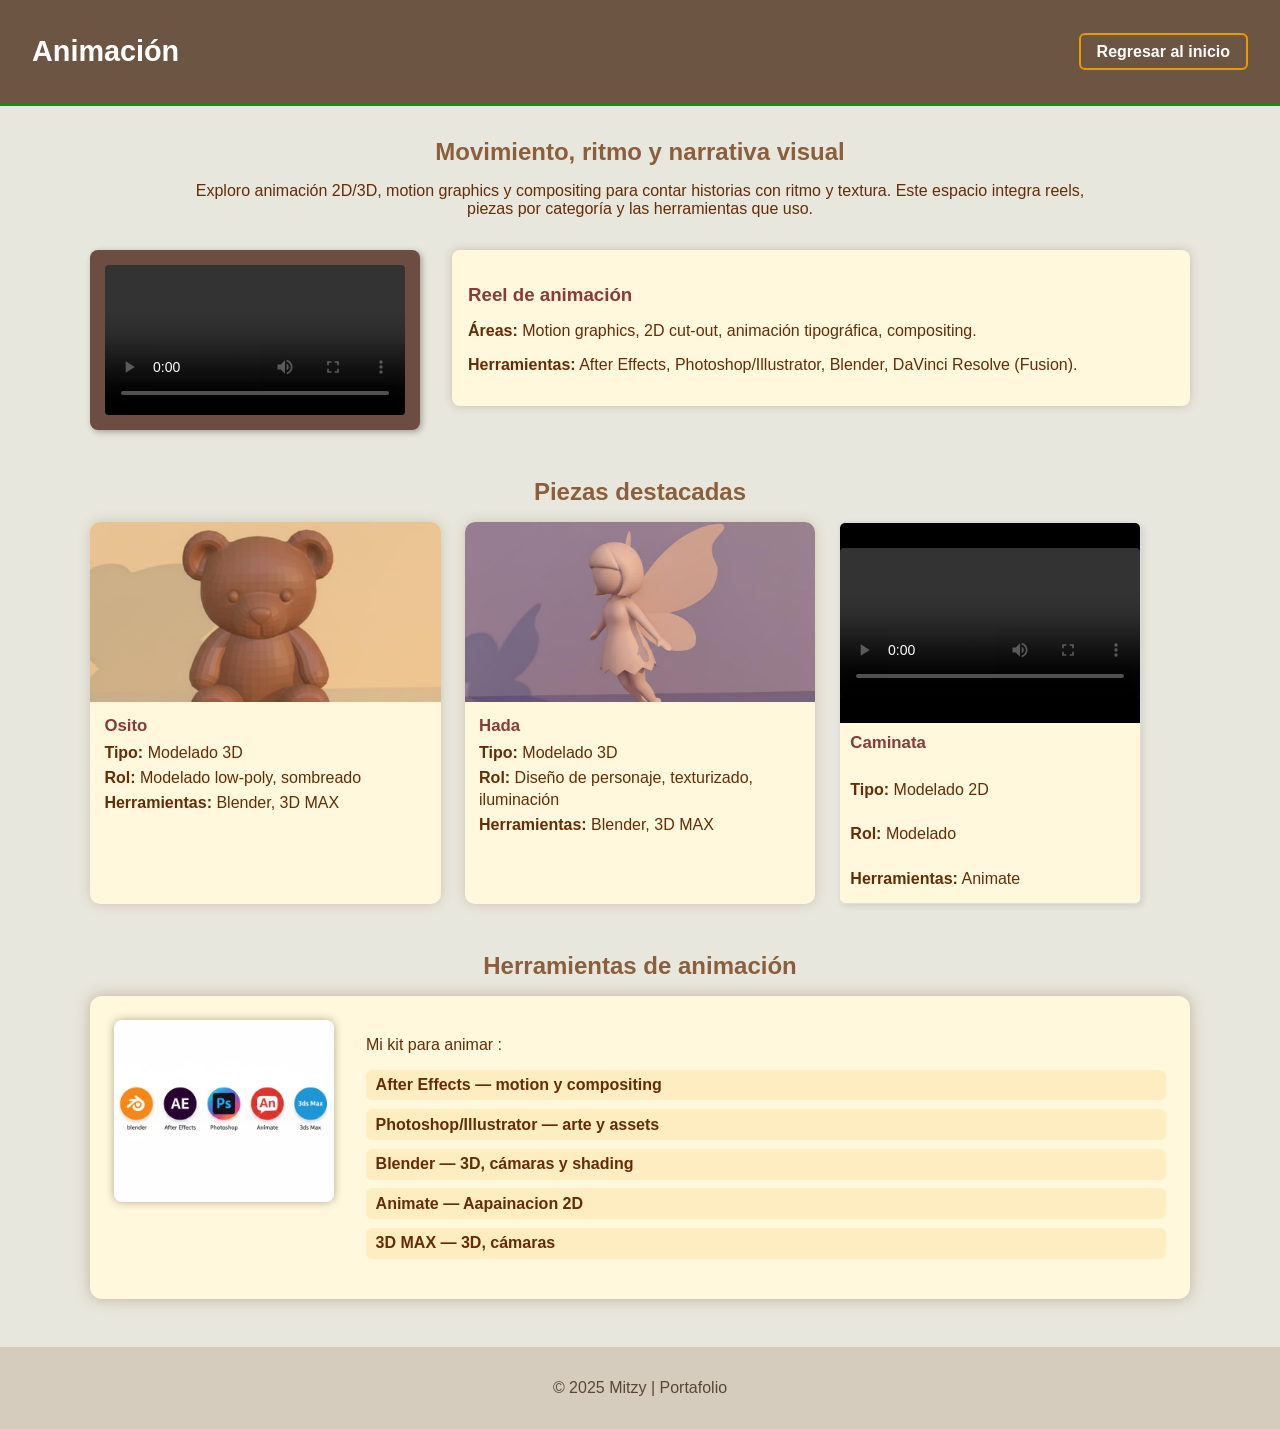
==== animacion.html @ 8f4062ee "Add files via upload" ====
<!DOCTYPE html>
<html lang="es">
<head>
  <meta charset="UTF-8" />
  <meta name="viewport" content="width=device-width, initial-scale=1.0"/>
  <title>Animación | Portafolio de Mitzy</title>
  <link rel="stylesheet" href="animacion.css"/>
</head>
<body>
  <header class="barra-superior">
    <h1>Animación</h1>
    <nav>
      <a href="Portafolio.html" class="boton-regreso"> Regresar al inicio</a>
    </nav>
  </header>

  <main>
    <!-- Intro -->
    <section class="intro">
      <h2>Movimiento, ritmo y narrativa visual</h2>
      <p>
        Exploro animación 2D/3D, motion graphics y compositing para contar historias con ritmo y textura.
        Este espacio integra reels, piezas por categoría y las herramientas que uso.
      </p>
    </section>

    <!-- Pantalla principal tipo cine para reel -->
    <section class="pantalla-reel">
  <div class="video-box">
    <video src="saludo.mp4" controls></video>
  </div>
  <div class="descripcion">
    <h3>Reel de animación</h3>
    <p><strong>Áreas:</strong> Motion graphics, 2D cut-out, animación tipográfica, compositing.</p>
    <p><strong>Herramientas:</strong> After Effects, Photoshop/Illustrator, Blender, DaVinci Resolve (Fusion).</p>
  </div>
</section>

    <!-- Galería de piezas animadas -->
    <section class="galeria">
      <h2>Piezas destacadas</h2>

      <div class="grid">
        <!-- Tarjeta 1: Animación tipográfica -->
       <article class="card">
  <div class="thumb">
    <img src="oso.jpeg" alt="Modelado 3D de osito sentado">
  </div>
  <div class="meta">
    <h3>Osito</h3>
    <p><strong>Tipo:</strong> Modelado 3D</p>
    <p><strong>Rol:</strong> Modelado low-poly, sombreado</p>
    <p><strong>Herramientas:</strong> Blender, 3D MAX</p>
  </div>
</article>

        <!-- Tarjeta 2: Video Mariposa -->
       <article class="card">
  <div class="thumb">
    <img src="hada.jpeg" alt="Modelado 3D de hada flotante">
  </div>
  <div class="meta">
    <h3>Hada</h3>
    <p><strong>Tipo:</strong> Modelado 3D</p>
    <p><strong>Rol:</strong> Diseño de personaje, texturizado, iluminación</p>
    <p><strong>Herramientas:</strong> Blender, 3D MAX</p>
  </div>
</article>

        <!-- Tarjeta 3: Modelado de Hada -->
        <article class="card1">
          <div class="thumb">
            <video src="caminata.mp4" controls></video>
          </div>
          <div class="meta">
            <h3>Caminata</h3>
            <p><strong>Tipo:</strong> Modelado 2D</p>
            <p><strong>Rol:</strong> Modelado</p>
            <p><strong>Herramientas:</strong> Animate</p>
          </div>
        </article>
      </div>
    </section>

    <!-- Bloque de herramientas -->
    <section class="herramientas">
      <h2>Herramientas de animación</h2>
      <div class="cuadro">
        <img src="apps2.jpeg" alt="Herramientas de animación">
        <div class="lista-herramientas">
          <p>Mi kit para animar :</p>
          <ul>
            <li> After Effects — motion y compositing</li>
            <li> Photoshop/Illustrator — arte y assets</li>
            <li> Blender — 3D, cámaras y shading</li>
            <li> Animate — Aapainacion 2D</li>
            <li> 3D MAX — 3D, cámaras</li>
          </ul>
        </div>
      </div>
    </section>
  </main>

  <footer>
    <p>&copy; 2025 Mitzy | Portafolio</p>
  </footer>
</body>
</html>
---- animacion.css ----
@charset "utf-8";
/* CSS Document */

/* Base */
body, html {
  margin: 0;
  padding: 0;
  font-family: 'Segoe UI', sans-serif;
  background: #E8E7DD; /* beige cálido */
  color: #662C05; /* café oscuro */
}

/* Barra superior */
.barra-superior {
  display: flex;
  justify-content: space-between;
  align-items: center;
  background: rgba(87, 60, 40, 0.85); /* café translúcido */
  padding: 1rem 2rem;
  border-bottom: 2px solid #089607; /* verde acento */
}

.barra-superior h1 {
  font-size: 1.8rem;
  color: #FFFFFF;
}

/* Botón regreso */
.boton-regreso {
  background: transparent;
  border: 2px solid #EB9901; /* naranja */
  color: #FFFFFF;
  padding: 0.5rem 1rem;
  border-radius: 6px;
  text-decoration: none;
  font-weight: bold;
  transition: background 0.3s, color 0.3s;
}

.boton-regreso:hover {
  background: #EB9901;
  color: #3e2a1f;
}

/* Intro */
.intro {
  max-width: 900px;
  margin: 2rem auto;
  text-align: center;
}

.intro h2 {
  color: #8b5e3c; /* café medio */
  margin-bottom: 0.75rem;
}

/* Pantalla tipo cine para reel */
.pantalla-reel {
  display: flex;
  gap: 2rem;
  max-width: 1100px;
  margin: 2rem auto;
  align-items: flex-start;
}

.pantalla {
  flex: 2;
  background: #3e2a1f; /* sala de cine */
  padding: 1rem;
  border-radius: 12px;
  box-shadow: 0 0 20px rgba(62, 42, 31, 0.7);
}

.pantalla iframe {
  width: 100%;
  height: 420px;
  border: none;
  border-radius: 8px;
  box-shadow: 0 0 12px rgba(139, 94, 60, 0.4);
}

.descripcion {
  flex: 1;
  background: #fff8dc; /* crema cálida */
  padding: 1rem;
  border-radius: 8px;
  box-shadow: 0 0 10px rgba(139, 94, 60, 0.3);
}

.descripcion h3 {
  color: #8b3a3a; /* rojizo otoñal */
  margin-bottom: 0.5rem;
}

/* Galería de piezas */
.galeria {
  max-width: 1100px;
  margin: 3rem auto;
}

.galeria h2 {
  text-align: center;
  color: #8b5e3c;
  margin-bottom: 1rem;
}

.grid {
  display: grid;
  grid-template-columns: repeat(3, 1fr);
  gap: 1.5rem;
}

.card {
  background: #fff8dc;
  border-radius: 10px;
  overflow: hidden;
  box-shadow: 0 0 12px rgba(139, 94, 60, 0.25);
  display: flex;
  flex-direction: column;
}

.thumb img {
  width: 100%;
  height: 180px;
  object-fit: cover;
  display: block;
}

.meta {
  padding: 0.9rem;
  color: #662C05;
}

.meta h3 {
  margin: 0 0 0.4rem 0;
  color: #8b3a3a;
  font-size: 1.05rem;
}

.meta p {
  margin: 0.2rem 0;
  line-height: 1.35;
}

.btn {
  display: inline-block;
  margin-top: 0.6rem;
  background: #a0522d; /* marrón rojizo */
  color: #fff;
  padding: 0.5rem 0.9rem;
  border-radius: 6px;
  text-decoration: none;
  font-weight: bold;
  transition: background 0.3s;
}

.btn:hover {
  background: #d9a066; /* ocre */
  color: #3e2a1f;
}

/* Herramientas */
.herramientas {
  max-width: 1100px;
  margin: 3rem auto;
  text-align: center;
}

.herramientas h2 {
  color: #8b5e3c;
  margin-bottom: 1rem;
}

.cuadro {
  display: flex;
  gap: 2rem;
  align-items: flex-start;
  background: #fff8dc;
  padding: 1.5rem;
  border-radius: 12px;
  box-shadow: 0 0 15px rgba(139, 94, 60, 0.4);
}

.cuadro img {
  width: 220px;
  border-radius: 8px;
  box-shadow: 0 0 8px rgba(62, 42, 31, 0.4);
}

.lista-herramientas {
  flex: 1;
  text-align: left;
  color: #662C05;
}

.lista-herramientas ul {
  list-style: none;
  padding: 0;
  margin-top: 0.6rem;
}

.lista-herramientas li {
  margin-bottom: 0.55rem;
  font-weight: bold;
  background: rgba(235, 153, 1, 0.12); /* acento naranja suave */
  padding: 0.4rem 0.6rem;
  border-radius: 6px;
}

/* Responsivo */
@media (max-width: 1024px) {
  .grid { grid-template-columns: repeat(2, 1fr); }
  .pantalla-reel { flex-direction: column; }
}

@media (max-width: 640px) {
  .grid { grid-template-columns: 1fr; }
  .cuadro { flex-direction: column; }
}

/* Footer */
footer {
  text-align: center;
  padding: 1rem;
  background: rgba(139, 94, 60, 0.2);
  color: #5a4633;
  margin-top: 2rem;
}.video-box {
  display: inline-block;       /* se ajusta al contenido */
  background-color: #6d4c41;   /* café */
  padding: 15px;               /* margen interno alrededor del video */
  border-radius: 8px;          /* esquinas redondeadas */
  box-shadow: 2px 2px 6px rgba(0,0,0,0.3); /* sombra opcional */
}

.video-box video {
  display: block;
  width: 100%;
  max-width: 500px;            /* tamaño promedio del video */
  border-radius: 4px;          /* esquinas del video */
}

.card1 {
  background: #fff8dc;
  border: 1px solid #ddd;
  border-radius: 6px;
  overflow: hidden;
  width: 300px;
  height: 380px; /* altura fija para todas las tarjetas */
  box-shadow: 2px 2px 6px rgba(0,0,0,0.1);
  display: flex;
  flex-direction: column;
  justify-content: space-between;
}

.card1 .thumb {
  width: 100%;
  height: 200px; /* espacio reservado para imagen o video */
  background-color: #000; /* fondo neutro si el video no llena todo */
  display: flex;
  align-items: center;
  justify-content: center;
}

.card1 .thumb img,
.card1 .thumb video {
  max-width: 100%;
  max-height: 100%;
  object-fit: contain; /* evita que se estire */
  border-radius: 4px;
}

.card1 .meta {
  padding: 10px;
  flex-grow: 1;
  display: flex;
  flex-direction: column;
  justify-content: space-between;
}
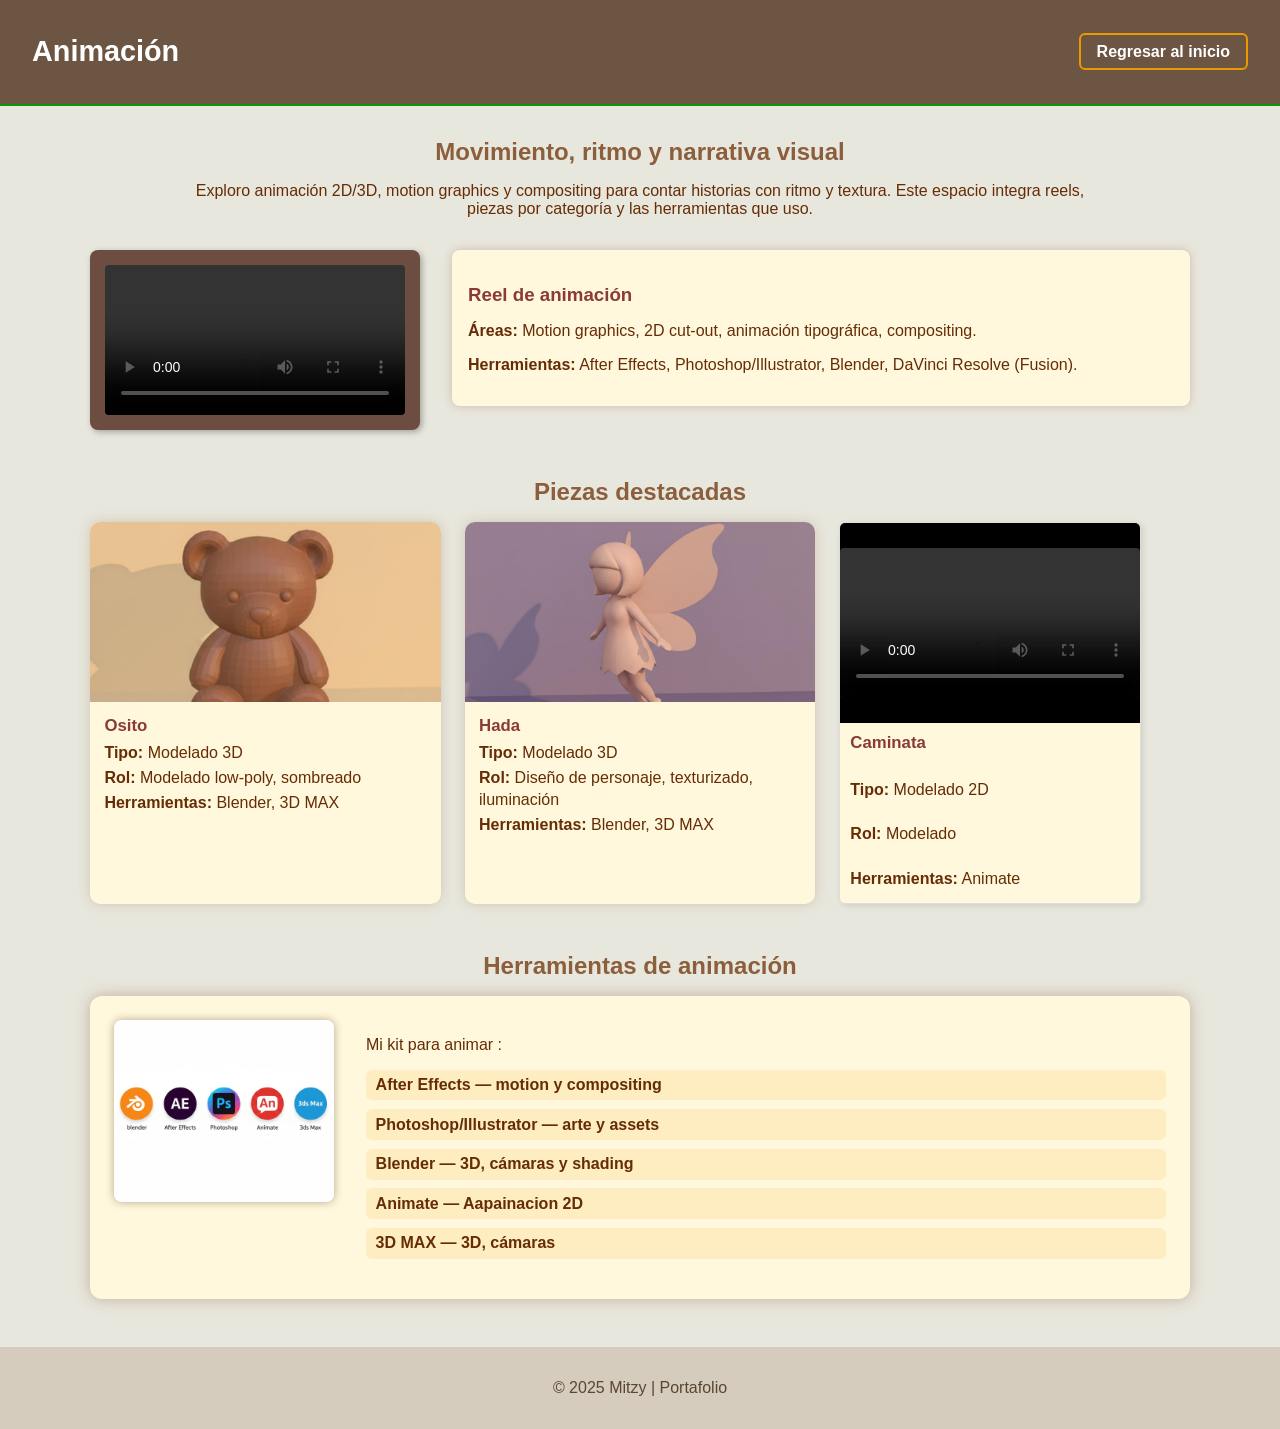
==== commit eb2dacb1: "Fix HTML structure and update links" ====
--- a/animacion.html
+++ b/animacion.html
@@ -10,7 +10,7 @@
   <header class="barra-superior">
     <h1>Animación</h1>
     <nav>
-      <a href="Portafolio.html" class="boton-regreso"> Regresar al inicio</a>
+      <a href="index.html" class="boton-regreso"> Regresar al inicio</a>
     </nav>
   </header>
 
@@ -105,4 +105,4 @@
     <p>&copy; 2025 Mitzy | Portafolio</p>
   </footer>
 </body>
-</html>+</html>
